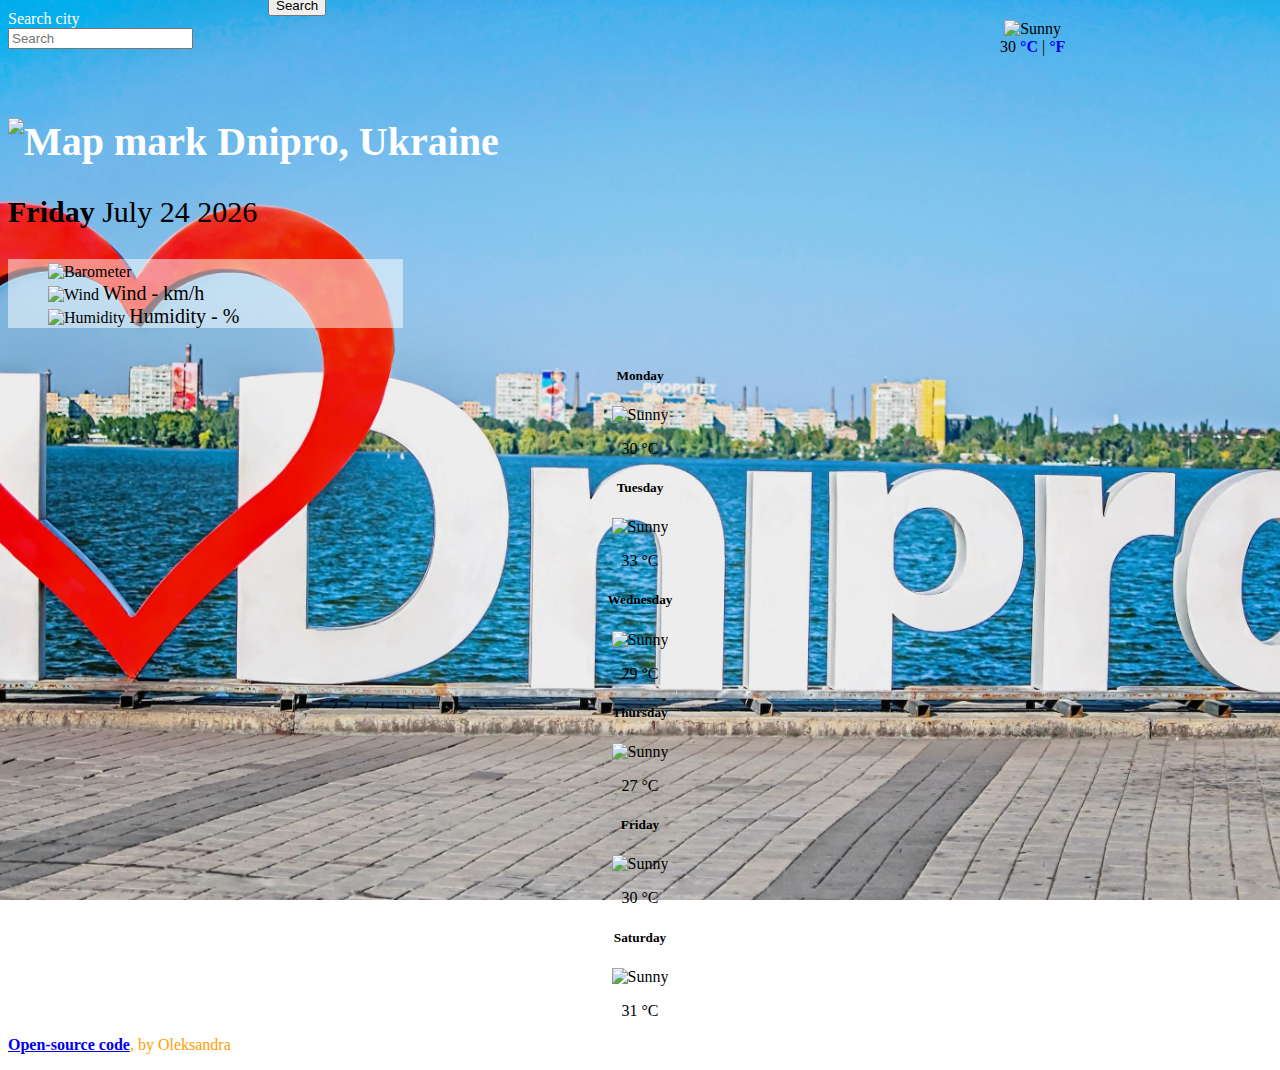
==== index.html @ 4443b8f6 "Changed html name" ====
<!DOCTYPE html>
<html lang="en">
  <head>
    <meta charset="UTF-8" />
    <meta http-equiv="X-UA-Compatible" content="IE=edge" />
    <meta name="viewport" content="width=device-width, initial-scale=1.0" />
    <link rel="stylesheet" href="style/style.css" />
    <link
      href="https://cdn.jsdelivr.net/npm/bootstrap@5.2.0/dist/css/bootstrap.min.css"
      rel="stylesheet"
      integrity="sha384-gH2yIJqKdNHPEq0n4Mqa/HGKIhSkIHeL5AyhkYV8i59U5AR6csBvApHHNl/vI1Bx"
      crossorigin="anonymous"
    />
    <title>Document</title>
    <script src="https://unpkg.com/axios/dist/axios.min.js"></script>
  </head>
  <body>
    <div class="container main-box">
      <form>
        <div class="mb-3">
          <label for="exampleInputEmail1" class="form-label">Search city</label>
          <input
            type="text"
            class="form-control"
            id="exampleInputEmail1"
            placeholder="Search"
          />
        </div>
        <button type="submit" class="btn btn-primary">Search</button>
      </form>
      <button type="button" class="btn btn-primary" id="current">Current</button>
      <section>
        <div class="current-weather">
          <img
            src="https://cdn-icons-png.flaticon.com/512/2925/2925521.png"
            alt="Sunny"
            width="200px"
          />
          <br>
          <span class="card-text" id="current-temperature">30 </span>
          <a href="#" style="text-decoration: none" id="celsius">°С</a>  |
          <a href="#" style="text-decoration: none" id="fahrenheit">°F</a>
        </div>
        <h1>
          <img
            src="https://cdn-icons-png.flaticon.com/512/854/854878.png"
            alt="Map mark"
            width="40px"
          />
          <span id="location"> Dnipro, Ukraine</span> 
        </h1>
        <p class="today">
          <strong id="day">Sunday, </strong>
          <span id="month">August </span>
          <span id="today">14/</span>
          <span id="year">2022</span>
        </p>
        <div class="list-of-conditions">
          <ul>
            <li>
              <img
                src="https://cdn-icons.flaticon.com/png/512/3436/premium/3436226.png?token=exp=1661171380~hmac=9ae2b0cfe191fad019b7906eaf6d9b2b"
                alt="Barometer"
                width="30px"
              />
              <p class="condition"> <span class="weather-condition"></span></p>
            </li>
            <li>
              <img
                src="https://cdn-icons-png.flaticon.com/512/2204/2204367.png"
                alt="Wind"
                width="30px"
              />
              <p class="condition">Wind - <span class="wind"></span> km/h</p>
            </li>
            <li>
              <img
                src="https://cdn-icons-png.flaticon.com/512/4005/4005754.png"
                alt="Humidity"
                width="30px"
              />
              <p class="condition">Humidity - <span class="humidity"></span> %</p>
            </li>
          </ul>
        </div>
      </section>
      <div class="row">
        <div class="col">
          <div class="card">
            <div class="card-body card-style">
              <h5 class="card-title">Monday</h5>
              <img
                src="https://cdn-icons-png.flaticon.com/512/2925/2925521.png"
                class="card-img-top card-img"
                alt="Sunny"
              />
              <p class="card-text">30 °С</p>
            </div>
          </div>
        </div>
        <div class="col">
          <div class="card">
            <div class="card-body card-style">
              <h5 class="card-title">Tuesday</h5>
              <img
                src="https://cdn-icons-png.flaticon.com/512/2925/2925521.png"
                class="card-img-top card-img"
                alt="Sunny"
              />
              <p class="card-text">33 °С</p>
            </div>
          </div>
        </div>
        <div class="col">
          <div class="card">
            <div class="card-body card-style">
              <h5 class="card-title">Wednesday</h5>
              <img
                src="https://cdn-icons-png.flaticon.com/512/1146/1146856.png"
                class="card-img-top card-img"
                alt="Sunny"
              />
              <p class="card-text">29 °С</p>
            </div>
          </div>
        </div>
        <div class="col">
          <div class="card">
            <div class="card-body card-style">
              <h5 class="card-title">Thursday</h5>
              <img
                src="https://cdn-icons-png.flaticon.com/512/1146/1146860.png"
                class="card-img-top card-img"
                alt="Sunny"
              />
              <p class="card-text">27 °С</p>
            </div>
          </div>
        </div>
        <div class="col">
          <div class="card">
            <div class="card-body card-style">
              <h5 class="card-title">Friday</h5>
              <img
                src="https://cdn-icons-png.flaticon.com/512/1146/1146869.png"
                class="card-img-top card-img"
                alt="Sunny"
              />
              <p class="card-text">30 °С</p>
            </div>
          </div>
        </div>
        <div class="col">
          <div class="card">
            <div class="card-body card-style">
              <h5 class="card-title">Saturday</h5>
              <img
                src="https://cdn-icons-png.flaticon.com/512/2925/2925521.png"
                class="card-img-top card-img"
                alt="Sunny"
              />
              <p class="card-text">31 °С</p>
            </div>
          </div>
        </div>
      </div>
      <p class="signature"><a href="https://github.com/OleksandraKhoroshko/weather-app" target="_blank">Open-source code</a>, by Oleksandra</p>
    </div>
    <script src="./app/app.js"></script>
  </body>
</html>
---- style/style.css ----
body {
  background-image: url("/images/Dnipro-3.jpg");
  background-size: cover;
  background-position: center;
  background-attachment: fixed;
}
form {
  margin-top: 10px;
  width: 250px;
}
label {
  color: #ffffff;
}
button {
  position: relative;
  top: -54px;
  left: 260px;
}
#current {
  background-color: #FE9D00;
  border-color: #FE9D00;
  position: relative;
  top: -92px;
  left: 350px;
}
h1 {
  color: #ffffff;
  font-size: 40px;
}
.today {
  font-size: 30px;
}
.list-of-conditions {
  margin-bottom: 40px;
  margin-top: 20px;
}
ul {
  list-style-type: none;
  background-color: rgba(255, 255, 255, 0.5);
  width: 355px;
}
.condition {
  font-size: 20px;
  display: inline;
  color: black;
  font-weight: 500;
}
.current-weather {
  text-align: center;
  position: absolute;
  left: 1000px;
  top: 20px;
}
.card-style {
  text-align: center;
  bottom: 10px;
}
.card-img {
  height: 130px;
  width: 100px;
}
a{
  font-weight: bolder;
}
.signature{
  color: #FE9D00;
}
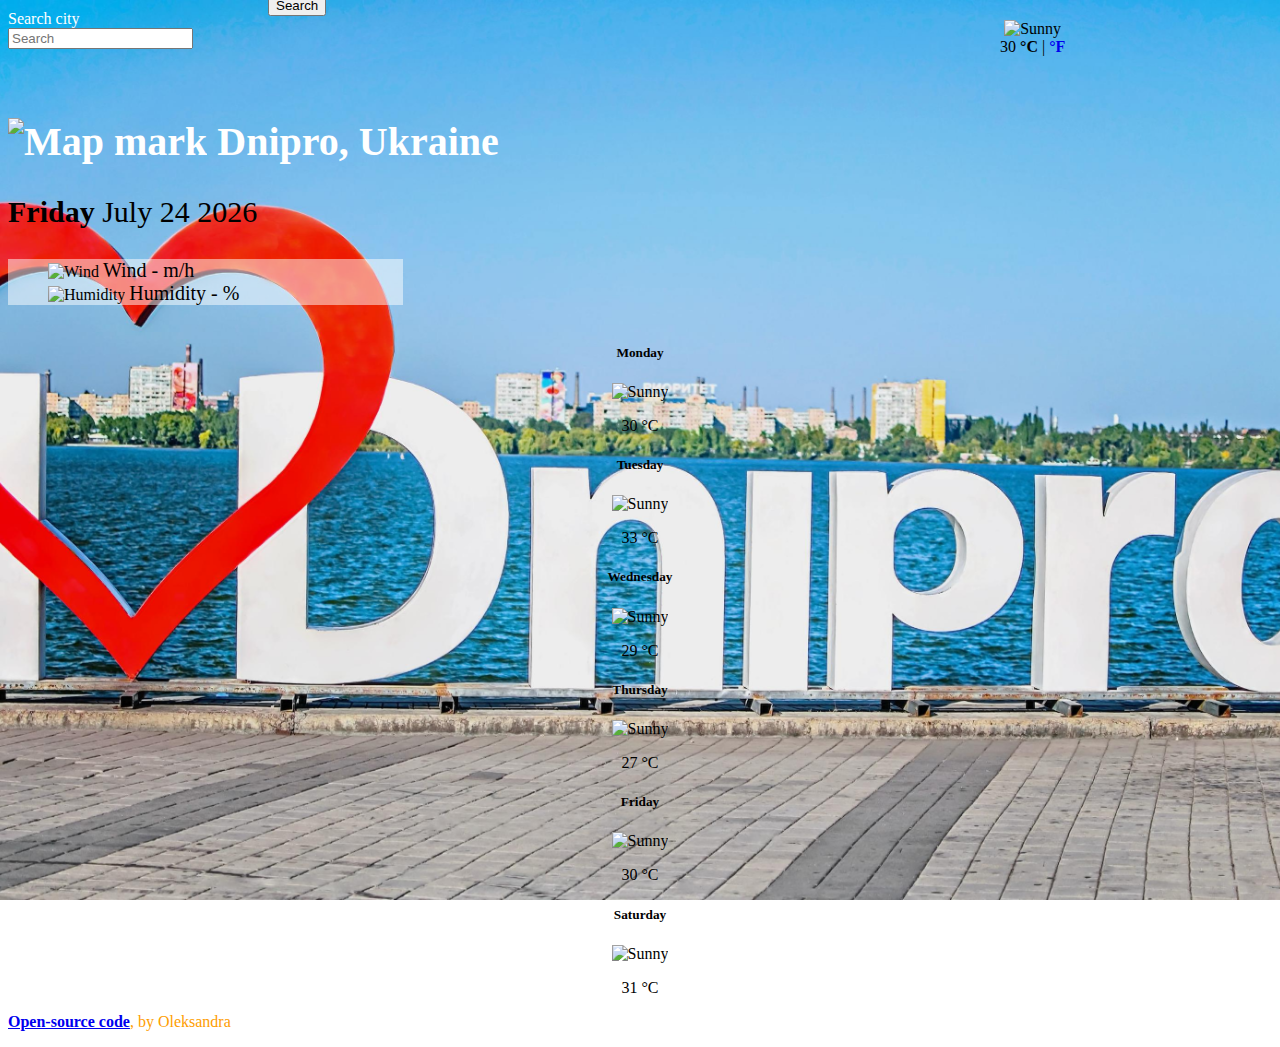
==== commit c0bc73cb: "Updated" ====
--- a/index.html
+++ b/index.html
@@ -28,17 +28,23 @@
         </div>
         <button type="submit" class="btn btn-primary">Search</button>
       </form>
-      <button type="button" class="btn btn-primary" id="current">Current</button>
+      <button type="button" class="btn btn-primary" id="current">
+        Current
+      </button>
       <section>
         <div class="current-weather">
           <img
             src="https://cdn-icons-png.flaticon.com/512/2925/2925521.png"
             alt="Sunny"
             width="200px"
+            id="icon"
           />
-          <br>
+          <br />
           <span class="card-text" id="current-temperature">30 </span>
-          <a href="#" style="text-decoration: none" id="celsius">°С</a>  |
+          <a href="#" style="text-decoration: none" id="celsius" class="active"
+            >°С</a
+          >
+          |
           <a href="#" style="text-decoration: none" id="fahrenheit">°F</a>
         </div>
         <h1>
@@ -47,7 +53,7 @@
             alt="Map mark"
             width="40px"
           />
-          <span id="location"> Dnipro, Ukraine</span> 
+          <span id="location"> Dnipro, Ukraine</span>
         </h1>
         <p class="today">
           <strong id="day">Sunday, </strong>
@@ -58,12 +64,7 @@
         <div class="list-of-conditions">
           <ul>
             <li>
-              <img
-                src="https://cdn-icons.flaticon.com/png/512/3436/premium/3436226.png?token=exp=1661171380~hmac=9ae2b0cfe191fad019b7906eaf6d9b2b"
-                alt="Barometer"
-                width="30px"
-              />
-              <p class="condition"> <span class="weather-condition"></span></p>
+              <p class="condition weather-condition"></p>
             </li>
             <li>
               <img
@@ -71,7 +72,7 @@
                 alt="Wind"
                 width="30px"
               />
-              <p class="condition">Wind - <span class="wind"></span> km/h</p>
+              <p class="condition">Wind - <span class="wind"></span> m/h</p>
             </li>
             <li>
               <img
@@ -79,7 +80,9 @@
                 alt="Humidity"
                 width="30px"
               />
-              <p class="condition">Humidity - <span class="humidity"></span> %</p>
+              <p class="condition">
+                Humidity - <span class="humidity"></span> %
+              </p>
             </li>
           </ul>
         </div>
@@ -164,7 +167,13 @@
           </div>
         </div>
       </div>
-      <p class="signature"><a href="https://github.com/OleksandraKhoroshko/weather-app" target="_blank">Open-source code</a>, by Oleksandra</p>
+      <p class="signature">
+        <a
+          href="https://github.com/OleksandraKhoroshko/weather-app"
+          target="_blank"
+          >Open-source code</a
+        >, by Oleksandra
+      </p>
     </div>
     <script src="./app/app.js"></script>
   </body>
--- a/style/style.css
+++ b/style/style.css
@@ -17,8 +17,8 @@
   left: 260px;
 }
 #current {
-  background-color: #FE9D00;
-  border-color: #FE9D00;
+  background-color: #fe9d00;
+  border-color: #fe9d00;
   position: relative;
   top: -92px;
   left: 350px;
@@ -59,9 +59,13 @@
   height: 130px;
   width: 100px;
 }
-a{
+a {
   font-weight: bolder;
 }
-.signature{
-  color: #FE9D00;
-}+.signature {
+  color: #fe9d00;
+}
+.current-weather .active {
+  color: black;
+  cursor: default;
+}
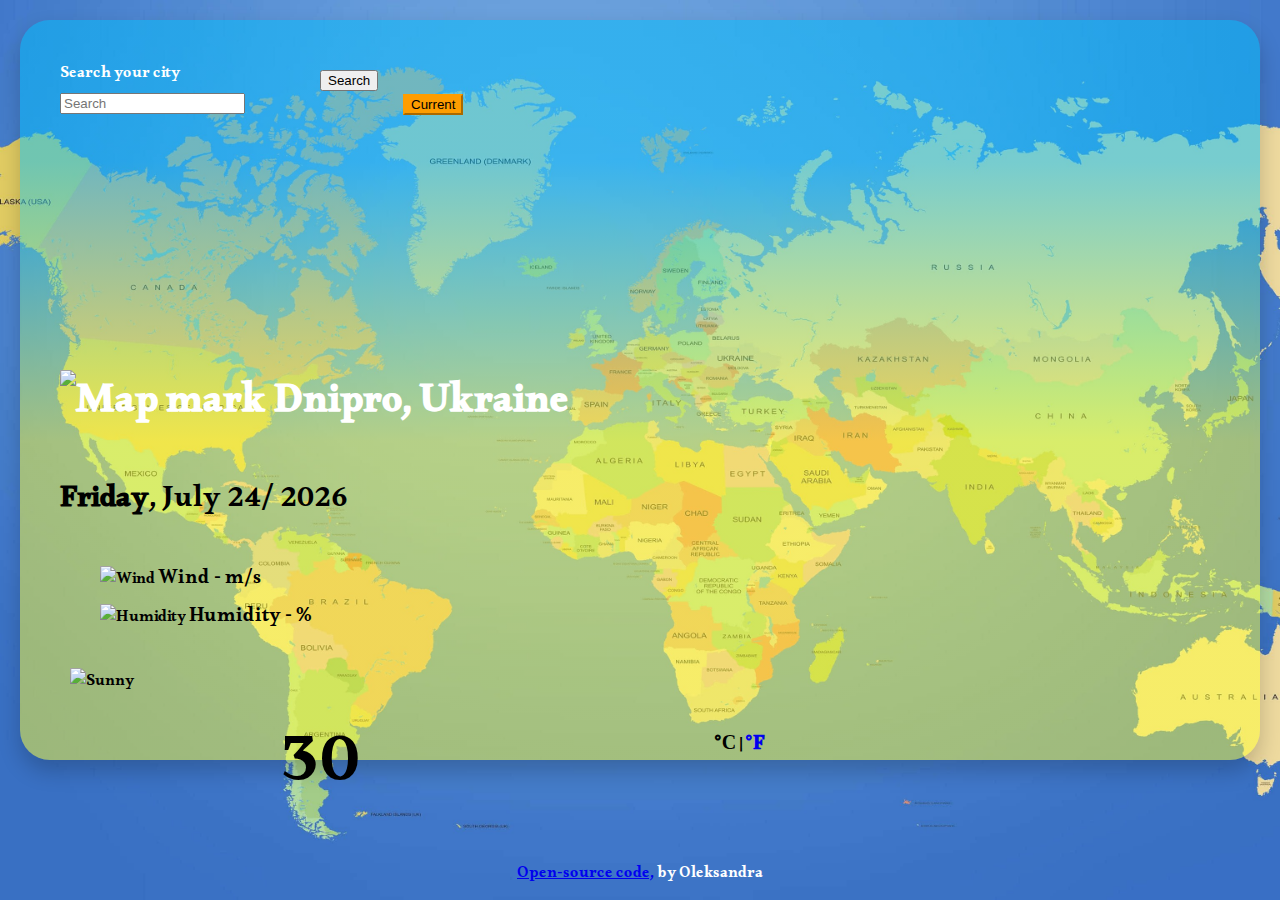
==== commit f075bad9: "Last changes" ====
--- a/index.html
+++ b/index.html
@@ -11,169 +11,124 @@
       integrity="sha384-gH2yIJqKdNHPEq0n4Mqa/HGKIhSkIHeL5AyhkYV8i59U5AR6csBvApHHNl/vI1Bx"
       crossorigin="anonymous"
     />
-    <title>Document</title>
-    <script src="https://unpkg.com/axios/dist/axios.min.js"></script>
+    <link rel="preconnect" href="https://fonts.googleapis.com" />
+    <link rel="preconnect" href="https://fonts.gstatic.com" crossorigin />
+    <link
+      href="https://fonts.googleapis.com/css2?family=Alkalami&display=swap"
+      rel="stylesheet"
+    />
+    <title>WeatherApp</title>
+    <script src="https://unpkg.com/axios@1.0.0/dist/axios.min.js"></script>
   </head>
   <body>
-    <div class="container main-box">
-      <form>
-        <div class="mb-3">
-          <label for="exampleInputEmail1" class="form-label">Search city</label>
-          <input
-            type="text"
-            class="form-control"
-            id="exampleInputEmail1"
-            placeholder="Search"
-          />
+    <div class="container">
+      <div class="main-box">
+        <div class="row">
+          <div class="col-6">
+            <form>
+              <div class="mb-3">
+                <label for="exampleInputEmail1" class="form-label"
+                  >Search your city</label
+                >
+                <input
+                  type="text"
+                  class="form-control"
+                  id="exampleInputEmail1"
+                  placeholder="Search"
+                />
+              </div>
+              <button type="submit" class="btn btn-primary">Search</button>
+            </form>
+            <button type="button" class="btn btn-primary" id="current">
+              Current
+            </button>
+          </div>
+          <div class="col-6">
+            <span id="current-time"></span>
+          </div>
         </div>
-        <button type="submit" class="btn btn-primary">Search</button>
-      </form>
-      <button type="button" class="btn btn-primary" id="current">
-        Current
-      </button>
-      <section>
-        <div class="current-weather">
-          <img
-            src="https://cdn-icons-png.flaticon.com/512/2925/2925521.png"
-            alt="Sunny"
-            width="200px"
-            id="icon"
-          />
-          <br />
-          <span class="card-text" id="current-temperature">30 </span>
-          <a href="#" style="text-decoration: none" id="celsius" class="active"
-            >°С</a
-          >
-          |
-          <a href="#" style="text-decoration: none" id="fahrenheit">°F</a>
-        </div>
-        <h1>
-          <img
-            src="https://cdn-icons-png.flaticon.com/512/854/854878.png"
-            alt="Map mark"
-            width="40px"
-          />
-          <span id="location"> Dnipro, Ukraine</span>
-        </h1>
-        <p class="today">
-          <strong id="day">Sunday, </strong>
-          <span id="month">August </span>
-          <span id="today">14/</span>
-          <span id="year">2022</span>
-        </p>
-        <div class="list-of-conditions">
-          <ul>
-            <li>
-              <p class="condition weather-condition"></p>
-            </li>
-            <li>
-              <img
-                src="https://cdn-icons-png.flaticon.com/512/2204/2204367.png"
-                alt="Wind"
-                width="30px"
-              />
-              <p class="condition">Wind - <span class="wind"></span> m/h</p>
-            </li>
-            <li>
-              <img
-                src="https://cdn-icons-png.flaticon.com/512/4005/4005754.png"
-                alt="Humidity"
-                width="30px"
-              />
-              <p class="condition">
-                Humidity - <span class="humidity"></span> %
+
+        <div class="row">
+          <div class="col-6">
+            <div class="main-info">
+              <h1>
+                <img
+                  src="https://cdn-icons-png.flaticon.com/512/854/854878.png"
+                  alt="Map mark"
+                  width="40px"
+                />
+                <span id="location"> Dnipro, Ukraine</span>
+              </h1>
+              <p class="today">
+                <strong id="day">Sunday </strong>,
+                <span id="month">August </span>
+                <span id="today">14 </span>/
+                <span id="year">2022</span>
               </p>
-            </li>
-          </ul>
-        </div>
-      </section>
-      <div class="row">
-        <div class="col">
-          <div class="card">
-            <div class="card-body card-style">
-              <h5 class="card-title">Monday</h5>
+              <div class="list-of-conditions">
+                <ul>
+                  <li>
+                    <p class="condition weather-condition"></p>
+                  </li>
+                  <li>
+                    <img
+                      src="https://cdn-icons-png.flaticon.com/512/2204/2204367.png"
+                      alt="Wind"
+                      width="30px"
+                    />
+                    <p class="condition">
+                      Wind - <span class="wind"></span> m/s
+                    </p>
+                  </li>
+                  <li>
+                    <img
+                      src="https://cdn-icons-png.flaticon.com/512/4005/4005754.png"
+                      alt="Humidity"
+                      width="30px"
+                    />
+                    <p class="condition">
+                      Humidity - <span class="humidity"></span> %
+                    </p>
+                  </li>
+                </ul>
+              </div>
+            </div>
+          </div>
+          <div class="col-6">
+            <div class="current-weather">
               <img
                 src="https://cdn-icons-png.flaticon.com/512/2925/2925521.png"
-                class="card-img-top card-img"
                 alt="Sunny"
+                width="200px"
+                id="icon"
               />
-              <p class="card-text">30 °С</p>
+
+              <span id="current-temperature">30 </span>
+
+              <div class="degrees">
+                <a
+                  href="#"
+                  style="text-decoration: none"
+                  id="celsius"
+                  class="active"
+                  >°С</a
+                >
+                |
+                <a href="#" style="text-decoration: none" id="fahrenheit">°F</a>
+              </div>
             </div>
           </div>
         </div>
-        <div class="col">
-          <div class="card">
-            <div class="card-body card-style">
-              <h5 class="card-title">Tuesday</h5>
-              <img
-                src="https://cdn-icons-png.flaticon.com/512/2925/2925521.png"
-                class="card-img-top card-img"
-                alt="Sunny"
-              />
-              <p class="card-text">33 °С</p>
-            </div>
-          </div>
-        </div>
-        <div class="col">
-          <div class="card">
-            <div class="card-body card-style">
-              <h5 class="card-title">Wednesday</h5>
-              <img
-                src="https://cdn-icons-png.flaticon.com/512/1146/1146856.png"
-                class="card-img-top card-img"
-                alt="Sunny"
-              />
-              <p class="card-text">29 °С</p>
-            </div>
-          </div>
-        </div>
-        <div class="col">
-          <div class="card">
-            <div class="card-body card-style">
-              <h5 class="card-title">Thursday</h5>
-              <img
-                src="https://cdn-icons-png.flaticon.com/512/1146/1146860.png"
-                class="card-img-top card-img"
-                alt="Sunny"
-              />
-              <p class="card-text">27 °С</p>
-            </div>
-          </div>
-        </div>
-        <div class="col">
-          <div class="card">
-            <div class="card-body card-style">
-              <h5 class="card-title">Friday</h5>
-              <img
-                src="https://cdn-icons-png.flaticon.com/512/1146/1146869.png"
-                class="card-img-top card-img"
-                alt="Sunny"
-              />
-              <p class="card-text">30 °С</p>
-            </div>
-          </div>
-        </div>
-        <div class="col">
-          <div class="card">
-            <div class="card-body card-style">
-              <h5 class="card-title">Saturday</h5>
-              <img
-                src="https://cdn-icons-png.flaticon.com/512/2925/2925521.png"
-                class="card-img-top card-img"
-                alt="Sunny"
-              />
-              <p class="card-text">31 °С</p>
-            </div>
-          </div>
-        </div>
+        <div class="weather-forecast" id="forecast"></div>
+        <p class="signature">
+          <a
+            href="https://github.com/OleksandraKhoroshko/weather-app"
+            target="_blank"
+            >Open-source code,</a
+          >
+          by Oleksandra
+        </p>
       </div>
-      <p class="signature">
-        <a
-          href="https://github.com/OleksandraKhoroshko/weather-app"
-          target="_blank"
-          >Open-source code</a
-        >, by Oleksandra
-      </p>
     </div>
     <script src="./app/app.js"></script>
   </body>
--- a/style/style.css
+++ b/style/style.css
@@ -1,12 +1,29 @@
 body {
-  background-image: url("/images/Dnipro-3.jpg");
+  background-image: url("/images/1989877.jpg");
   background-size: cover;
   background-position: center;
   background-attachment: fixed;
+  font-family: "Alkalami", serif;
+}
+.main-box {
+  background: linear-gradient(
+    180deg,
+    rgba(0, 191, 255, 0.5) 19.1%,
+    rgba(255, 255, 51, 0.5) 57%
+  );
+  border: none;
+  border-radius: 30px;
+  box-shadow: 0px 11px 22px rgb(0 0 0 / 20%);
+  max-width: 1200px;
+  max-height: 700px;
+  margin: 20px auto;
+  padding: 20px;
 }
 form {
-  margin-top: 10px;
+  margin-top: 20px;
+  margin-left: 20px;
   width: 250px;
+  height: 100px;
 }
 label {
   color: #ffffff;
@@ -20,8 +37,19 @@
   background-color: #fe9d00;
   border-color: #fe9d00;
   position: relative;
-  top: -92px;
-  left: 350px;
+  top: -68px;
+  left: 363px;
+}
+#current-time {
+  font-size: 80px;
+  padding-left: 160px;
+  color: #3d74c6;
+}
+
+.main-info {
+  margin: 0 auto;
+  margin-left: 20px;
+  margin-bottom: 30px;
 }
 h1 {
   color: #ffffff;
@@ -31,13 +59,10 @@
   font-size: 30px;
 }
 .list-of-conditions {
-  margin-bottom: 40px;
   margin-top: 20px;
 }
 ul {
   list-style-type: none;
-  background-color: rgba(255, 255, 255, 0.5);
-  width: 355px;
 }
 .condition {
   font-size: 20px;
@@ -45,25 +70,59 @@
   color: black;
   font-weight: 500;
 }
+.weather-condition {
+  text-transform: capitalize;
+}
 .current-weather {
+  padding-left: 30px;
+  padding-top: 0;
+  display: flex;
+}
+.temperature-now {
+  display: inline-flex;
   text-align: center;
-  position: absolute;
-  left: 1000px;
-  top: 20px;
+  margin: 0;
+  margin-top: 120px;
+}
+.degrees {
+  display: inline-block;
+  margin: 0 auto;
+  padding: 0;
+  margin-top: 60px;
+  margin-left: -120px;
+}
+#current-temperature {
+  font-size: 70px;
+  margin: 0 auto;
+  padding: 0;
+  margin-top: 40px;
+  margin-left: 10px;
+}
+#celsius,
+#fahrenheit {
+  font-size: 20px;
+  font-weight: bold;
 }
 .card-style {
   text-align: center;
   bottom: 10px;
+  background: rgba(255, 255, 51, 0.3) 57%;
+  font-family: "Alkalami", serif;
+  color: #3d74c6;
 }
 .card-img {
-  height: 130px;
-  width: 100px;
+  height: 100px;
+  width: 70px;
 }
-a {
-  font-weight: bolder;
+.weather-forecast-temperature-max {
+  font-size: 20px;
+  font-weight: bold;
 }
 .signature {
-  color: #fe9d00;
+  color: #ffffff;
+  text-align: center;
+  margin-top: 20px;
+  font: bolder;
 }
 .current-weather .active {
   color: black;
